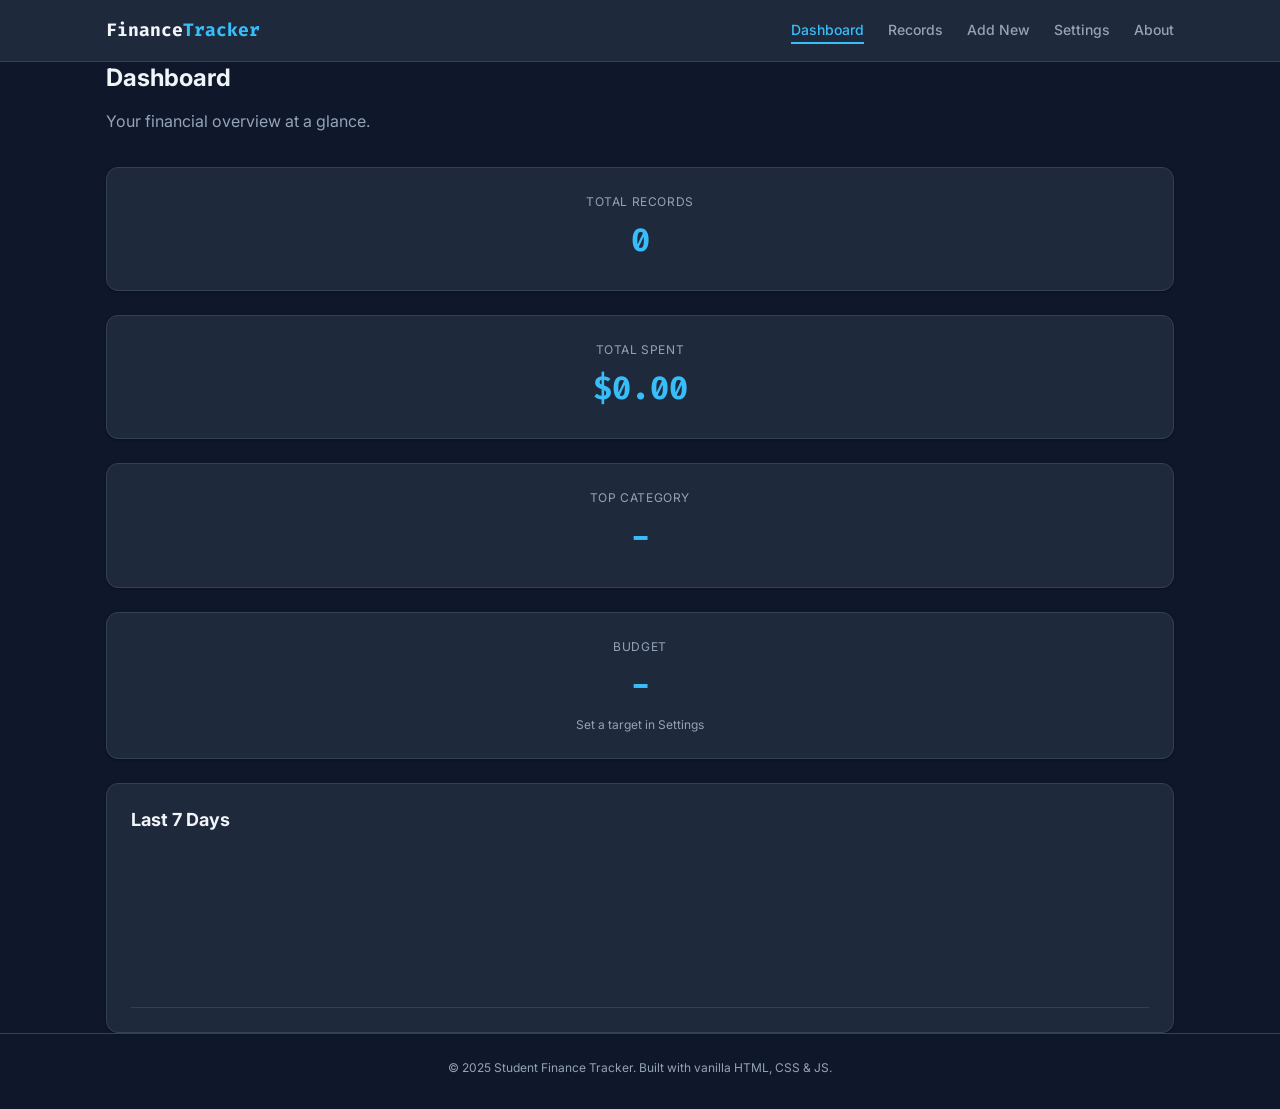
==== index.html @ 7076425b "feat: Add Dashboard page with stats grid and chart section" ====
<!DOCTYPE html>
<html lang="en">
<head>
  <meta charset="UTF-8">
  <meta name="viewport" content="width=device-width, initial-scale=1.0">
  <meta name="description" content="Student Finance Tracker - Dashboard">
  <title>Dashboard | Student Finance Tracker</title>
  <link rel="preconnect" href="https://fonts.googleapis.com">
  <link rel="preconnect" href="https://fonts.gstatic.com" crossorigin>
  <link href="https://fonts.googleapis.com/css2?family=Fira+Code:wght@400;500&family=Inter:wght@400;500;600;700&display=swap" rel="stylesheet">
  <link rel="stylesheet" href="styles/vars.css">
  <link rel="stylesheet" href="styles/global.css">
  <link rel="stylesheet" href="styles/layout.css">
  <link rel="stylesheet" href="styles/components.css">
</head>
<body>
  <a href="#main-content" class="skip-link">Skip to content</a>

  <header class="main-header">
    <div class="container header-content">
      <a href="index.html" class="logo">Finance<span class="accent">Tracker</span></a>
      <button class="mobile-menu-toggle" aria-label="Toggle navigation" aria-expanded="false">
        <span class="bar"></span><span class="bar"></span><span class="bar"></span>
      </button>
      <nav class="main-nav" aria-label="Main navigation">
        <ul class="nav-list">
          <li><a href="index.html" class="nav-link active">Dashboard</a></li>
          <li><a href="records.html" class="nav-link">Records</a></li>
          <li><a href="addnew.html" class="nav-link">Add New</a></li>
          <li><a href="settings.html" class="nav-link">Settings</a></li>
          <li><a href="about.html" class="nav-link">About</a></li>
        </ul>
      </nav>
    </div>
  </header>

  <main id="main-content" class="container">
    <section aria-labelledby="dashboard-heading">
      <header class="section-header">
        <h1 id="dashboard-heading">Dashboard</h1>
        <p>Your financial overview at a glance.</p>
      </header>

      <div class="dashboard-grid">
        <!-- Total Records -->
        <div class="card stat-card">
          <span class="stat-label">Total Records</span>
          <span class="stat-value" id="total-records">0</span>
        </div>

        <!-- Total Amount -->
        <div class="card stat-card">
          <span class="stat-label">Total Spent</span>
          <span class="stat-value" id="total-amount">$0.00</span>
        </div>

        <!-- Top Category -->
        <div class="card stat-card">
          <span class="stat-label">Top Category</span>
          <span class="stat-value" id="top-category">-</span>
        </div>

        <!-- Budget Status -->
        <div class="card stat-card" id="budget-card" role="status" aria-live="polite">
          <span class="stat-label">Budget</span>
          <span class="stat-value" id="budget-value">-</span>
          <span class="stat-note" id="budget-note">Set a target in Settings</span>
        </div>

        <!-- 7-Day Trend Chart -->
        <div class="card chart-card" style="grid-column: 1 / -1;">
          <h3>Last 7 Days</h3>
          <div class="chart-bars" id="chart-bars" role="img" aria-label="Spending trend for the last 7 days">
            <!-- Bars rendered by dashboard.js -->
          </div>
        </div>
      </div>
    </section>
  </main>

  <footer class="main-footer">
    <div class="container">
      <p>&copy; 2025 Student Finance Tracker. Built with vanilla HTML, CSS &amp; JS.</p>
    </div>
  </footer>

  <script src="scripts/storage.js"></script>
  <script src="scripts/ui.js"></script>
  <script src="scripts/settings.js"></script>
  <script src="scripts/dashboard.js"></script>
</body>
</html>
---- styles/vars.css ----
/* =========================================
   CSS Custom Properties (Variables)
   Dark theme is the default (mobile-first)
   ========================================= */
:root {
  /* Colors - Dark Theme */
  --color-bg-deep: #0f172a;
  --color-bg-card: #1e293b;
  --color-bg-hover: #334155;
  --color-text-primary: #f1f5f9;
  --color-text-secondary: #94a3b8;
  --color-accent: #38bdf8;
  --color-accent-hover: #7dd3fc;
  --color-accent-glow: rgba(56, 189, 248, 0.15);
  --color-success: #4ade80;
  --color-danger: #f87171;
  --color-warning: #fbbf24;

  /* Typography */
  --font-base: 'Inter', system-ui, -apple-system, sans-serif;
  --font-mono: 'Fira Code', monospace;
  --fs-xs: 0.75rem;
  --fs-sm: 0.875rem;
  --fs-base: 1rem;
  --fs-lg: 1.125rem;
  --fs-xl: 1.25rem;
  --fs-2xl: 1.5rem;
  --fs-3xl: 2rem;

  /* Spacing */
  --sp-xs: 0.25rem;
  --sp-sm: 0.5rem;
  --sp-md: 1rem;
  --sp-lg: 1.5rem;
  --sp-xl: 2rem;
  --sp-2xl: 3rem;

  /* Borders & Shadows */
  --radius-sm: 4px;
  --radius-md: 8px;
  --radius-lg: 12px;
  --shadow: 0 1px 3px rgba(0, 0, 0, 0.3);
  --transition: 0.2s ease;
}

/* Light Theme Override */
[data-theme="light"] {
  --color-bg-deep: #f1f5f9;
  --color-bg-card: #ffffff;
  --color-bg-hover: #e2e8f0;
  --color-text-primary: #0f172a;
  --color-text-secondary: #64748b;
  --color-accent: #0284c7;
  --color-accent-hover: #0369a1;
  --color-accent-glow: rgba(2, 132, 199, 0.1);
  --shadow: 0 1px 3px rgba(0, 0, 0, 0.1);
}
---- styles/global.css ----
/* =========================================
   Global Reset & Base Styles
   ========================================= */

*, *::before, *::after {
  box-sizing: border-box;
  margin: 0;
  padding: 0;
}

html {
  font-size: 100%;
  scroll-behavior: smooth;
}

body {
  font-family: var(--font-base);
  background-color: var(--color-bg-deep);
  color: var(--color-text-primary);
  line-height: 1.6;
  min-height: 100vh;
  display: flex;
  flex-direction: column;
}

/* Typography */
h1, h2, h3 {
  color: var(--color-text-primary);
  line-height: 1.3;
  margin-bottom: var(--sp-md);
}

h1 { font-size: var(--fs-2xl); }
h2 { font-size: var(--fs-xl); }
h3 { font-size: var(--fs-lg); }

p {
  color: var(--color-text-secondary);
  margin-bottom: var(--sp-sm);
}

a {
  color: var(--color-accent);
  text-decoration: none;
  transition: color var(--transition);
}

a:hover {
  color: var(--color-accent-hover);
  text-decoration: underline;
}

/* Focus - Accessibility */
:focus-visible {
  outline: 2px solid var(--color-accent);
  outline-offset: 2px;
}

/* Utilities */
.container {
  width: 100%;
  max-width: 1100px;
  margin: 0 auto;
  padding: 0 var(--sp-md);
}

/* Screen-reader only (visually hidden but accessible) */
.sr-only {
  position: absolute;
  width: 1px;
  height: 1px;
  padding: 0;
  margin: -1px;
  overflow: hidden;
  clip: rect(0, 0, 0, 0);
  white-space: nowrap;
  border: 0;
}

/* Mark highlight for search results */
mark {
  background-color: var(--color-warning);
  color: #000;
  padding: 0 2px;
  border-radius: 2px;
}
---- styles/layout.css ----
/* =========================================
   Layout: Header, Nav, Footer, Responsive
   ========================================= */

/* Skip Link (a11y) */
.skip-link {
  position: absolute;
  top: -100%;
  left: var(--sp-md);
  background: var(--color-accent);
  color: #fff;
  padding: var(--sp-sm) var(--sp-md);
  border-radius: var(--radius-sm);
  z-index: 9999;
  font-weight: 600;
}

.skip-link:focus {
  top: var(--sp-sm);
}

/* Header */
.main-header {
  background-color: var(--color-bg-card);
  border-bottom: 1px solid var(--color-bg-hover);
  padding: var(--sp-md) 0;
  position: sticky;
  top: 0;
  z-index: 100;
}

.header-content {
  display: flex;
  justify-content: space-between;
  align-items: center;
}

.logo {
  font-family: var(--font-mono);
  font-weight: 700;
  font-size: var(--fs-lg);
  color: var(--color-text-primary);
  text-decoration: none;
}

.logo:hover { text-decoration: none; }

.logo .accent {
  color: var(--color-accent);
}

/* Navigation - Mobile first: hidden */
.main-nav {
  display: none;
}

.nav-list {
  list-style: none;
  display: flex;
  gap: var(--sp-lg);
}

.nav-link {
  color: var(--color-text-secondary);
  font-size: var(--fs-sm);
  font-weight: 500;
  padding: var(--sp-xs) 0;
  text-decoration: none;
  transition: color var(--transition);
}

.nav-link::after {
  content: '';
  display: block;
  width: 0;
  height: 2px;
  background: var(--color-accent);
  transition: width var(--transition);
}

.nav-link:hover,
.nav-link.active {
  color: var(--color-accent);
  text-decoration: none;
}

.nav-link:hover::after,
.nav-link.active::after {
  width: 100%;
}

/* Hamburger Toggle */
.mobile-menu-toggle {
  display: flex;
  flex-direction: column;
  gap: 5px;
  background: none;
  border: none;
  cursor: pointer;
  padding: var(--sp-xs);
}

.bar {
  width: 24px;
  height: 2px;
  background-color: var(--color-text-primary);
  transition: var(--transition);
}

/* Mobile Nav Open State */
@media (max-width: 767px) {
  .main-nav.open {
    display: block;
    position: absolute;
    top: 100%;
    left: 0;
    right: 0;
    background-color: var(--color-bg-card);
    border-bottom: 1px solid var(--color-bg-hover);
    padding: var(--sp-md);
    animation: slideDown 0.25s ease-out;
  }

  .main-nav.open .nav-list {
    flex-direction: column;
    gap: var(--sp-sm);
  }
}

/* Main Content */
main {
  flex: 1;
  padding: var(--sp-xl) 0;
}

/* Fade-in for page content */
main > section {
  animation: fadeIn 0.3s ease;
}

.section-header {
  margin-bottom: var(--sp-xl);
}

.section-header p {
  margin-top: var(--sp-xs);
}

/* Footer */
.main-footer {
  padding: var(--sp-lg) 0;
  text-align: center;
  font-size: var(--fs-xs);
  color: var(--color-text-secondary);
  border-top: 1px solid var(--color-bg-hover);
}

/* =========================================
   Responsive Breakpoints
   Base: ~360px (mobile)
   ========================================= */

/* Tablet: 768px */
@media (min-width: 768px) {
  .mobile-menu-toggle {
    display: none;
  }

  .main-nav {
    display: block;
  }

  .dashboard-grid {
    grid-template-columns: repeat(2, 1fr);
  }
}

/* Desktop: 1024px */
@media (min-width: 1024px) {
  .dashboard-grid {
    grid-template-columns: repeat(4, 1fr);
  }

  .chart-card {
    grid-column: 1 / -1;
  }
}

/* =========================================
   Animations
   ========================================= */
@keyframes slideDown {
  from { opacity: 0; transform: translateY(-8px); }
  to   { opacity: 1; transform: translateY(0); }
}

@keyframes fadeIn {
  from { opacity: 0; }
  to   { opacity: 1; }
}
---- styles/components.css ----
/* =========================================
   Components: Cards, Buttons, Forms,
   Tables, Modals, Toasts, Dashboard
   ========================================= */

/* ---------- Cards ---------- */
.card {
  background-color: var(--color-bg-card);
  border: 1px solid var(--color-bg-hover);
  border-radius: var(--radius-lg);
  padding: var(--sp-lg);
  box-shadow: var(--shadow);
}

/* ---------- Buttons ---------- */
.btn {
  display: inline-flex;
  align-items: center;
  justify-content: center;
  gap: var(--sp-sm);
  padding: 0.6rem 1.25rem;
  border-radius: var(--radius-md);
  font-weight: 600;
  font-size: var(--fs-sm);
  font-family: var(--font-base);
  cursor: pointer;
  border: 1px solid var(--color-bg-hover);
  background: var(--color-bg-card);
  color: var(--color-text-primary);
  transition: background var(--transition), transform var(--transition);
  text-decoration: none;
}

.btn:hover {
  background: var(--color-bg-hover);
  text-decoration: none;
}

.btn-primary {
  background-color: var(--color-accent);
  color: #fff;
  border-color: var(--color-accent);
}

.btn-primary:hover {
  background-color: var(--color-accent-hover);
  border-color: var(--color-accent-hover);
  transform: translateY(-1px);
}

.btn-danger {
  background-color: var(--color-danger);
  color: #fff;
  border-color: var(--color-danger);
}

.btn-danger:hover {
  opacity: 0.9;
}

.btn-icon {
  padding: 0.4rem;
  border-radius: 50%;
  background: transparent;
  color: var(--color-text-secondary);
  border: none;
  cursor: pointer;
  transition: var(--transition);
  display: inline-flex;
  align-items: center;
}

.btn-icon:hover {
  background-color: var(--color-bg-hover);
  color: var(--color-accent);
}

/* ---------- Forms ---------- */
.form-group {
  margin-bottom: var(--sp-lg);
}

.form-label {
  display: block;
  margin-bottom: var(--sp-xs);
  color: var(--color-text-secondary);
  font-size: var(--fs-sm);
  font-weight: 500;
}

.form-input,
.form-select {
  width: 100%;
  padding: 0.65rem 0.75rem;
  background-color: var(--color-bg-deep);
  border: 1px solid var(--color-bg-hover);
  border-radius: var(--radius-md);
  color: var(--color-text-primary);
  font-family: var(--font-base);
  font-size: var(--fs-base);
  transition: border-color var(--transition);
}

.form-input:focus,
.form-select:focus {
  outline: none;
  border-color: var(--color-accent);
  box-shadow: 0 0 0 3px var(--color-accent-glow);
}

/* Validation error state */
.form-input.invalid,
.form-select.invalid {
  border-color: var(--color-danger);
}

.form-error-msg {
  display: none;
  margin-top: var(--sp-xs);
  font-size: var(--fs-xs);
  color: var(--color-danger);
}

/* ---------- Tables ---------- */
.table-container {
  overflow-x: auto;
  border-radius: var(--radius-md);
  border: 1px solid var(--color-bg-hover);
}

.data-table {
  width: 100%;
  border-collapse: collapse;
  min-width: 550px;
}

.data-table th,
.data-table td {
  padding: var(--sp-md);
  text-align: left;
  border-bottom: 1px solid var(--color-bg-hover);
}

.data-table th {
  background-color: var(--color-bg-hover);
  color: var(--color-text-primary);
  font-size: var(--fs-xs);
  font-weight: 600;
  text-transform: uppercase;
  letter-spacing: 0.05em;
}

.data-table tbody tr:hover td {
  background-color: var(--color-accent-glow);
}

/* Responsive table: cards on mobile */
@media (max-width: 767px) {
  .data-table { min-width: 0; }
  .data-table thead { display: none; }

  .data-table tbody,
  .data-table tr,
  .data-table td {
    display: block;
    width: 100%;
  }

  .data-table tr {
    margin-bottom: var(--sp-md);
    background: var(--color-bg-card);
    border: 1px solid var(--color-bg-hover);
    border-radius: var(--radius-md);
    padding: var(--sp-sm);
  }

  .data-table td {
    display: flex;
    justify-content: space-between;
    align-items: center;
    padding: var(--sp-sm);
    border-bottom: 1px solid var(--color-bg-hover);
  }

  .data-table td:last-child {
    border-bottom: none;
    justify-content: flex-end;
    gap: var(--sp-sm);
  }

  .data-table td::before {
    content: attr(data-label);
    font-weight: 600;
    font-size: var(--fs-xs);
    color: var(--color-text-secondary);
    text-transform: uppercase;
  }
}

/* ---------- Badges ---------- */
.badge {
  display: inline-block;
  padding: 0.15em 0.6em;
  border-radius: 999px;
  font-size: var(--fs-xs);
  font-weight: 600;
  background-color: var(--color-accent-glow);
  color: var(--color-accent);
  border: 1px solid currentColor;
}

/* ---------- Dashboard ---------- */
.dashboard-grid {
  display: grid;
  grid-template-columns: 1fr;
  gap: var(--sp-lg);
}

.stat-card {
  text-align: center;
}

.stat-label {
  display: block;
  font-size: var(--fs-xs);
  color: var(--color-text-secondary);
  text-transform: uppercase;
  letter-spacing: 0.05em;
  margin-bottom: var(--sp-xs);
}

.stat-value {
  display: block;
  font-size: var(--fs-3xl);
  font-weight: 700;
  color: var(--color-accent);
  font-family: var(--font-mono);
}

.stat-note {
  display: block;
  font-size: var(--fs-xs);
  color: var(--color-text-secondary);
  margin-top: var(--sp-xs);
}

.stat-note.over-budget {
  color: var(--color-danger);
  font-weight: 600;
}

.stat-note.under-budget {
  color: var(--color-success);
}

/* Simple CSS Bar Chart */
.chart-card h3 {
  margin-bottom: var(--sp-md);
}

.chart-bars {
  display: flex;
  align-items: flex-end;
  gap: var(--sp-sm);
  height: 160px;
  padding-top: var(--sp-md);
  border-bottom: 1px solid var(--color-bg-hover);
}

.chart-col {
  flex: 1;
  display: flex;
  flex-direction: column;
  align-items: center;
  height: 100%;
  justify-content: flex-end;
}

.chart-bar {
  width: 100%;
  max-width: 40px;
  background-color: var(--color-accent);
  border-radius: var(--radius-sm) var(--radius-sm) 0 0;
  min-height: 2px;
  transition: height 0.4s ease;
}

.chart-label {
  font-size: var(--fs-xs);
  color: var(--color-text-secondary);
  margin-top: var(--sp-xs);
  text-align: center;
}

.chart-amount {
  font-size: var(--fs-xs);
  color: var(--color-text-secondary);
  margin-bottom: var(--sp-xs);
}

/* ---------- Controls Bar (Records page) ---------- */
.controls-card {
  display: flex;
  flex-wrap: wrap;
  gap: var(--sp-md);
  align-items: center;
  margin-bottom: var(--sp-lg);
}

.controls-card .search-box {
  flex: 1;
  min-width: 200px;
}

.controls-card .filter-box {
  min-width: 160px;
}

/* ---------- Modal ---------- */
.modal-overlay {
  position: fixed;
  inset: 0;
  background-color: rgba(0, 0, 0, 0.6);
  display: flex;
  justify-content: center;
  align-items: center;
  z-index: 200;
  opacity: 0;
  visibility: hidden;
  transition: opacity 0.25s ease, visibility 0.25s ease;
}

.modal-overlay.active {
  opacity: 1;
  visibility: visible;
}

.modal-content {
  background: var(--color-bg-card);
  border: 1px solid var(--color-bg-hover);
  border-radius: var(--radius-lg);
  padding: var(--sp-xl);
  width: 90%;
  max-width: 400px;
  text-align: center;
  transform: scale(0.95);
  transition: transform 0.25s ease;
}

.modal-overlay.active .modal-content {
  transform: scale(1);
}

.modal-title {
  font-size: var(--fs-xl);
  margin-bottom: var(--sp-sm);
}

.modal-body {
  color: var(--color-text-secondary);
  margin-bottom: var(--sp-lg);
}

.modal-footer {
  display: flex;
  justify-content: center;
  gap: var(--sp-md);
}

/* ---------- Toast Notification ---------- */
.toast {
  position: fixed;
  top: var(--sp-lg);
  right: var(--sp-lg);
  background: var(--color-accent);
  color: #fff;
  padding: var(--sp-md) var(--sp-lg);
  border-radius: var(--radius-md);
  font-weight: 600;
  font-size: var(--fs-sm);
  z-index: 300;
  transform: translateX(120%);
  transition: transform 0.3s ease;
  box-shadow: var(--shadow);
}

.toast.visible {
  transform: translateX(0);
}

/* ---------- Settings ---------- */
.setting-row {
  display: flex;
  justify-content: space-between;
  align-items: center;
  padding: var(--sp-md) 0;
  border-bottom: 1px solid var(--color-bg-hover);
}

.setting-row:last-child {
  border-bottom: none;
}

.setting-info {
  flex: 1;
}

.setting-info .form-label {
  margin-bottom: 0;
}

.setting-info p {
  font-size: var(--fs-xs);
  margin: 0;
}

/* ---------- About Page ---------- */
.about-features li {
  padding: var(--sp-xs) 0;
  color: var(--color-text-secondary);
}
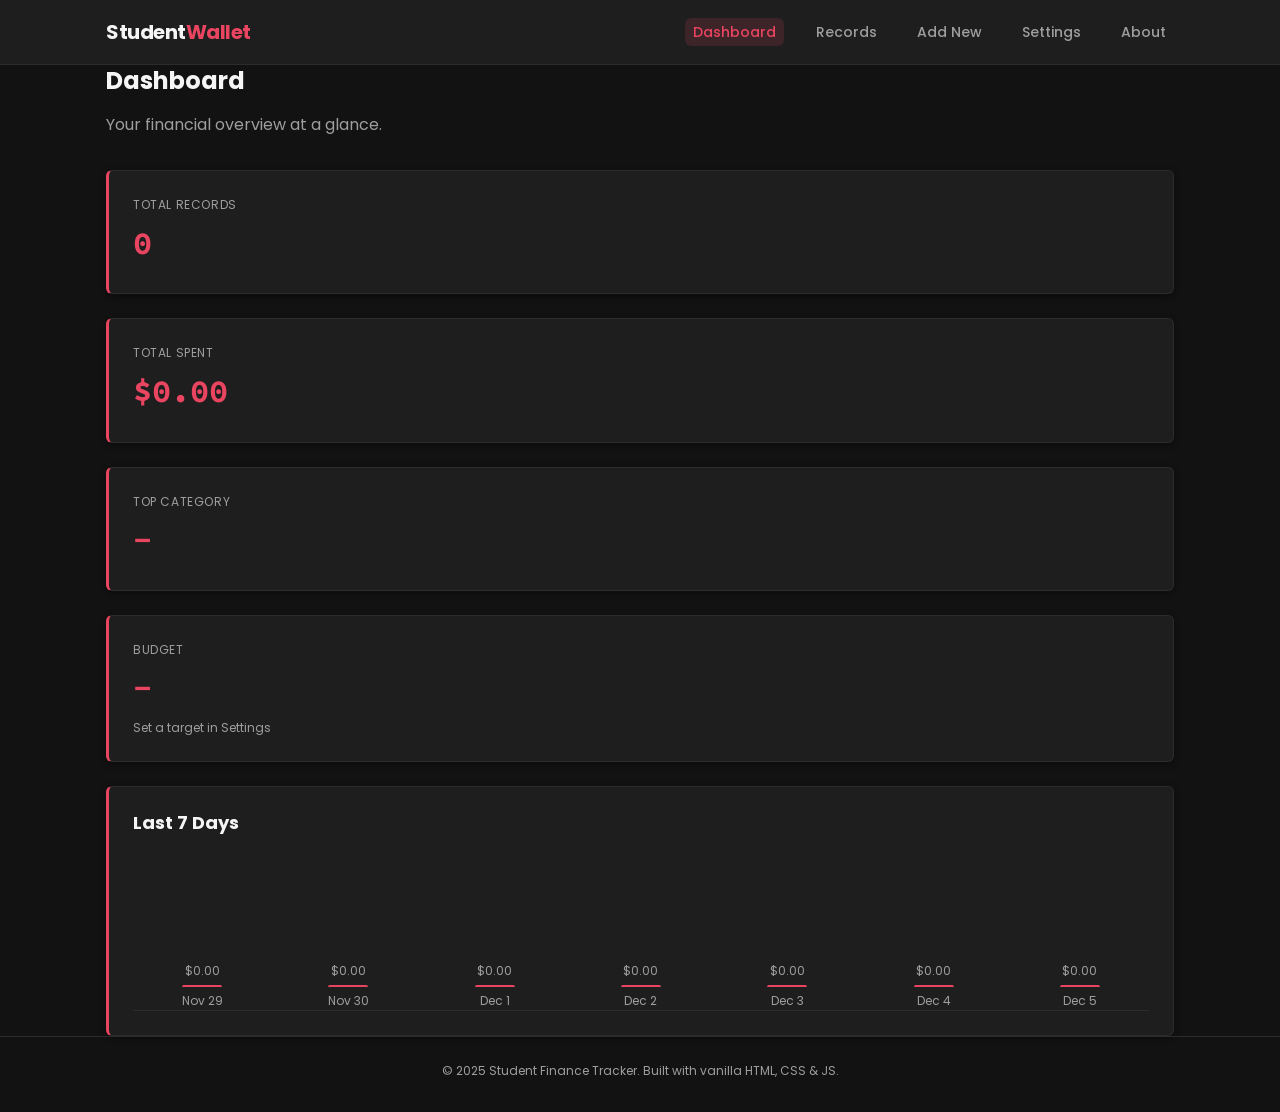
==== commit f6e2afe5: "style: Redesign UI with new branding, fonts, card style, and layout structure" ====
--- a/index.html
+++ b/index.html
@@ -7,7 +7,7 @@
   <title>Dashboard | Student Finance Tracker</title>
   <link rel="preconnect" href="https://fonts.googleapis.com">
   <link rel="preconnect" href="https://fonts.gstatic.com" crossorigin>
-  <link href="https://fonts.googleapis.com/css2?family=Fira+Code:wght@400;500&family=Inter:wght@400;500;600;700&display=swap" rel="stylesheet">
+  <link href="https://fonts.googleapis.com/css2?family=Poppins:wght@400;500;600;700&family=Source+Code+Pro:wght@400;500&display=swap" rel="stylesheet">
   <link rel="stylesheet" href="styles/vars.css">
   <link rel="stylesheet" href="styles/global.css">
   <link rel="stylesheet" href="styles/layout.css">
@@ -18,7 +18,7 @@
 
   <header class="main-header">
     <div class="container header-content">
-      <a href="index.html" class="logo">Finance<span class="accent">Tracker</span></a>
+      <a href="index.html" class="logo">Student<span class="accent">Wallet</span></a>
       <button class="mobile-menu-toggle" aria-label="Toggle navigation" aria-expanded="false">
         <span class="bar"></span><span class="bar"></span><span class="bar"></span>
       </button>
--- a/styles/vars.css
+++ b/styles/vars.css
@@ -4,21 +4,21 @@
    ========================================= */
 :root {
   /* Colors - Dark Theme */
-  --color-bg-deep: #0f172a;
-  --color-bg-card: #1e293b;
-  --color-bg-hover: #334155;
-  --color-text-primary: #f1f5f9;
-  --color-text-secondary: #94a3b8;
-  --color-accent: #38bdf8;
-  --color-accent-hover: #7dd3fc;
-  --color-accent-glow: rgba(56, 189, 248, 0.15);
-  --color-success: #4ade80;
-  --color-danger: #f87171;
-  --color-warning: #fbbf24;
+  --color-bg-deep: #121212;
+  --color-bg-card: #1e1e1e;
+  --color-bg-hover: #2c2c2c;
+  --color-text-primary: #f5f5f5;
+  --color-text-secondary: #9e9e9e;
+  --color-accent: #e94560;
+  --color-accent-hover: #ff6b81;
+  --color-accent-glow: rgba(233, 69, 96, 0.15);
+  --color-success: #66bb6a;
+  --color-danger: #e74c3c;
+  --color-warning: #ffa726;
 
   /* Typography */
-  --font-base: 'Inter', system-ui, -apple-system, sans-serif;
-  --font-mono: 'Fira Code', monospace;
+  --font-base: 'Poppins', system-ui, -apple-system, sans-serif;
+  --font-mono: 'Source Code Pro', monospace;
   --fs-xs: 0.75rem;
   --fs-sm: 0.875rem;
   --fs-base: 1rem;
@@ -36,22 +36,22 @@
   --sp-2xl: 3rem;
 
   /* Borders & Shadows */
-  --radius-sm: 4px;
-  --radius-md: 8px;
-  --radius-lg: 12px;
-  --shadow: 0 1px 3px rgba(0, 0, 0, 0.3);
+  --radius-sm: 3px;
+  --radius-md: 6px;
+  --radius-lg: 6px;
+  --shadow: 0 2px 6px rgba(0, 0, 0, 0.4);
   --transition: 0.2s ease;
 }
 
 /* Light Theme Override */
 [data-theme="light"] {
-  --color-bg-deep: #f1f5f9;
+  --color-bg-deep: #fafafa;
   --color-bg-card: #ffffff;
-  --color-bg-hover: #e2e8f0;
-  --color-text-primary: #0f172a;
-  --color-text-secondary: #64748b;
-  --color-accent: #0284c7;
-  --color-accent-hover: #0369a1;
-  --color-accent-glow: rgba(2, 132, 199, 0.1);
-  --shadow: 0 1px 3px rgba(0, 0, 0, 0.1);
+  --color-bg-hover: #eeeeee;
+  --color-text-primary: #212121;
+  --color-text-secondary: #757575;
+  --color-accent: #c62828;
+  --color-accent-hover: #b71c1c;
+  --color-accent-glow: rgba(198, 40, 40, 0.1);
+  --shadow: 0 1px 4px rgba(0, 0, 0, 0.1);
 }
--- a/styles/layout.css
+++ b/styles/layout.css
@@ -36,11 +36,12 @@
 }
 
 .logo {
-  font-family: var(--font-mono);
+  font-family: var(--font-base);
   font-weight: 700;
-  font-size: var(--fs-lg);
+  font-size: var(--fs-xl);
   color: var(--color-text-primary);
   text-decoration: none;
+  letter-spacing: -0.5px;
 }
 
 .logo:hover { text-decoration: none; }
@@ -64,29 +65,17 @@
   color: var(--color-text-secondary);
   font-size: var(--fs-sm);
   font-weight: 500;
-  padding: var(--sp-xs) 0;
+  padding: var(--sp-xs) var(--sp-sm);
+  border-radius: var(--radius-md);
   text-decoration: none;
-  transition: color var(--transition);
-}
-
-.nav-link::after {
-  content: '';
-  display: block;
-  width: 0;
-  height: 2px;
-  background: var(--color-accent);
-  transition: width var(--transition);
+  transition: color var(--transition), background var(--transition);
 }
 
 .nav-link:hover,
 .nav-link.active {
   color: var(--color-accent);
+  background: var(--color-accent-glow);
   text-decoration: none;
-}
-
-.nav-link:hover::after,
-.nav-link.active::after {
-  width: 100%;
 }
 
 /* Hamburger Toggle */
@@ -178,7 +167,7 @@
 /* Desktop: 1024px */
 @media (min-width: 1024px) {
   .dashboard-grid {
-    grid-template-columns: repeat(4, 1fr);
+    grid-template-columns: repeat(3, 1fr);
   }
 
   .chart-card {
--- a/styles/components.css
+++ b/styles/components.css
@@ -7,6 +7,7 @@
 .card {
   background-color: var(--color-bg-card);
   border: 1px solid var(--color-bg-hover);
+  border-left: 3px solid var(--color-accent);
   border-radius: var(--radius-lg);
   padding: var(--sp-lg);
   box-shadow: var(--shadow);
@@ -217,7 +218,7 @@
 }
 
 .stat-card {
-  text-align: center;
+  text-align: left;
 }
 
 .stat-label {
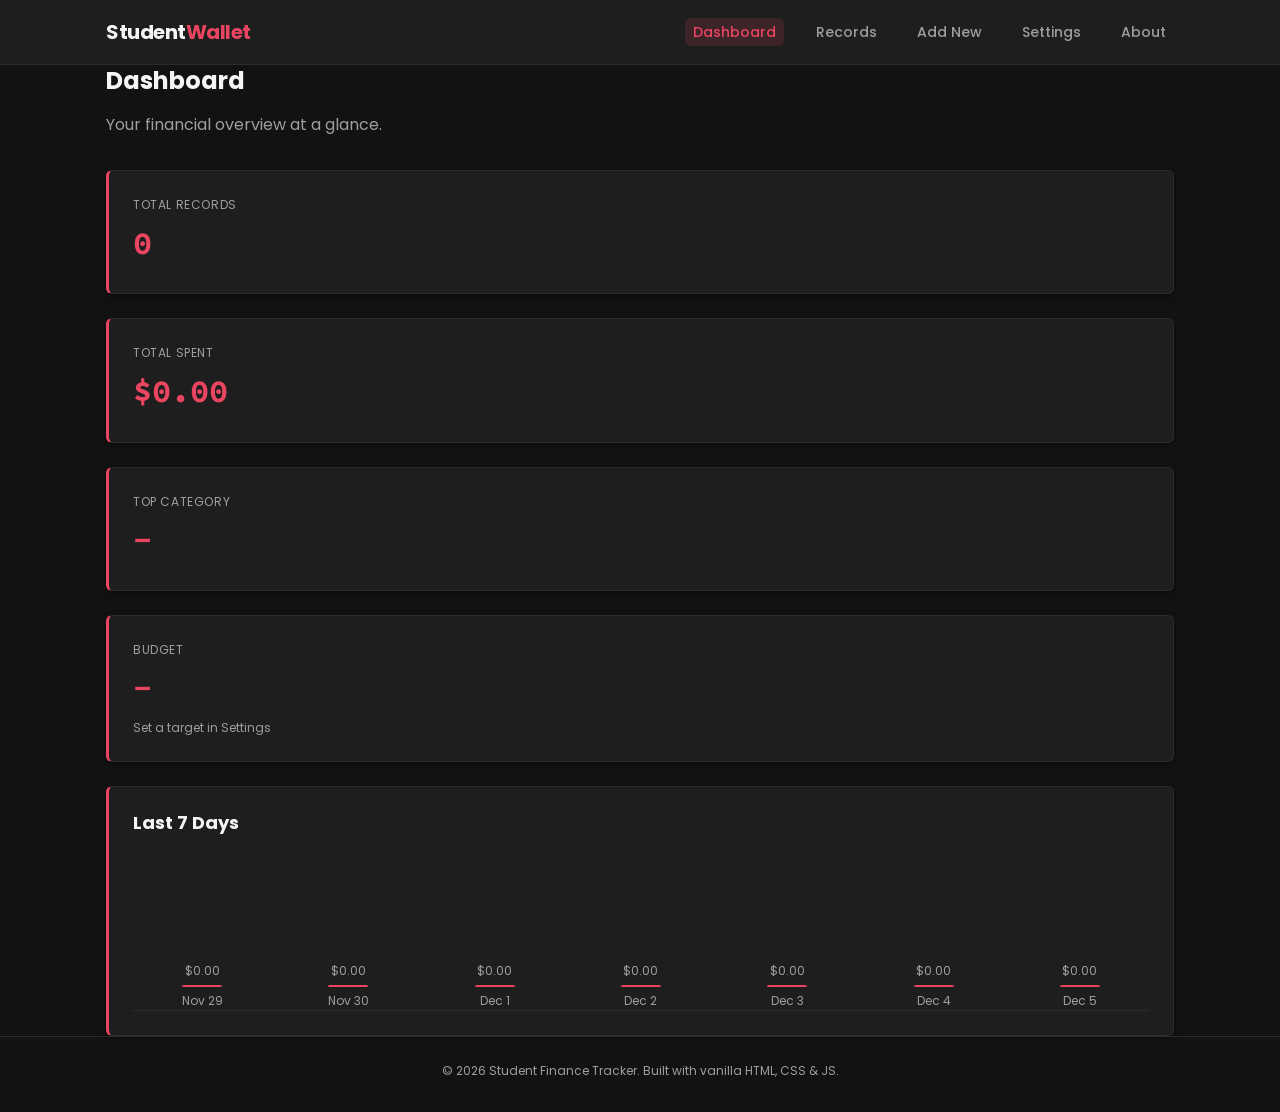
==== commit ead133c0: "fix: Update all dates from 2025 to 2026 across footers, seed data, tests, and README" ====
--- a/index.html
+++ b/index.html
@@ -80,7 +80,7 @@
 
   <footer class="main-footer">
     <div class="container">
-      <p>&copy; 2025 Student Finance Tracker. Built with vanilla HTML, CSS &amp; JS.</p>
+      <p>&copy; 2026 Student Finance Tracker. Built with vanilla HTML, CSS &amp; JS.</p>
     </div>
   </footer>
 
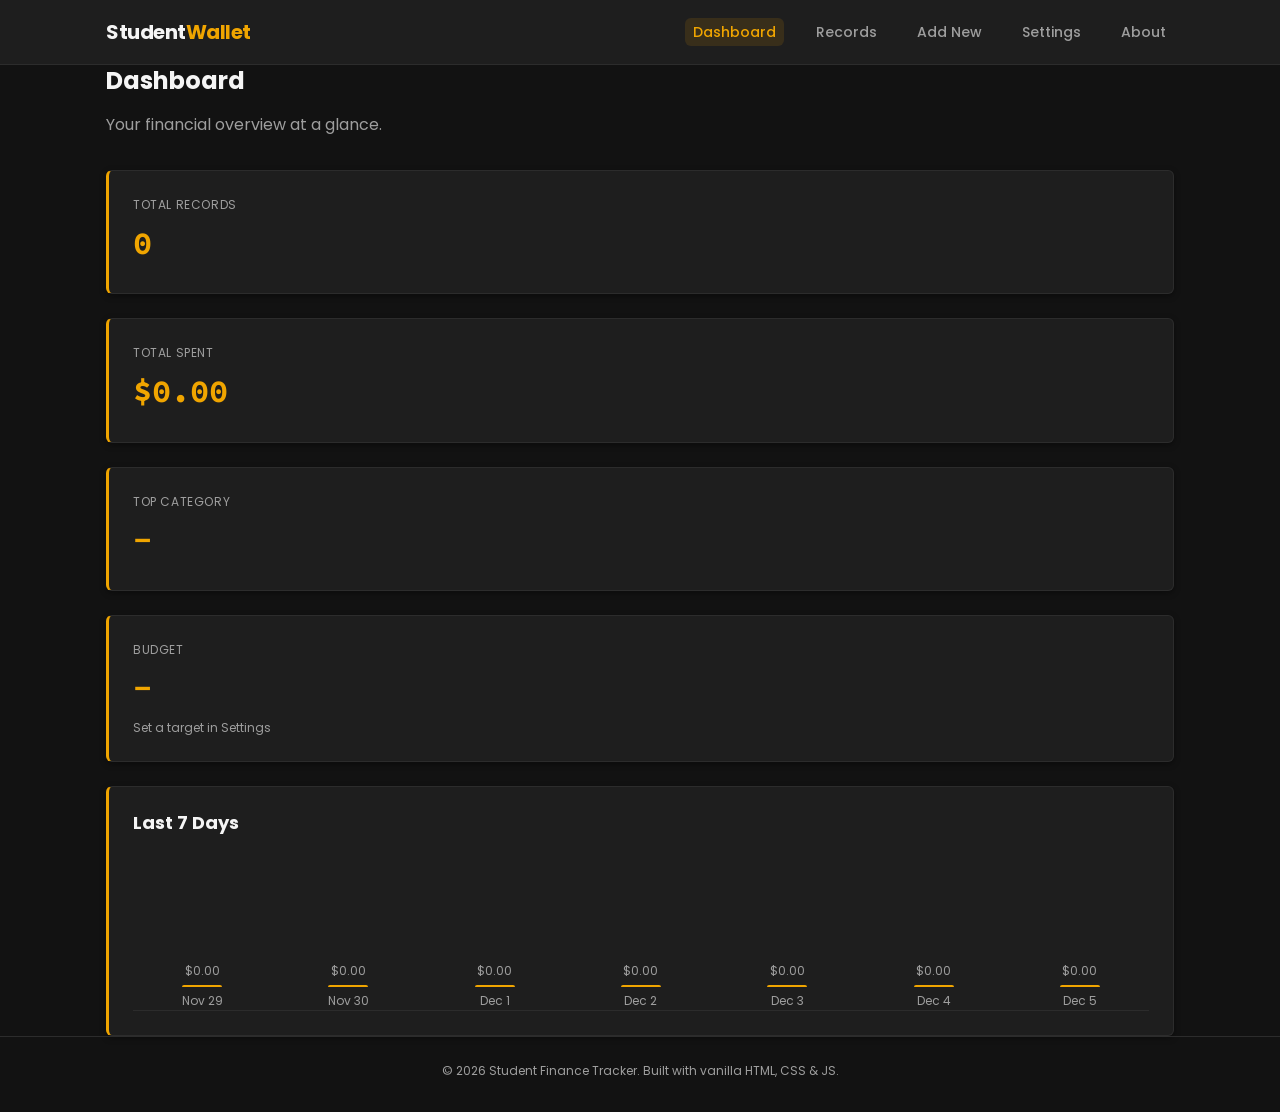
==== commit 3725793b: "fix: Apply theme instantly before CSS loads to prevent flash in both modes" ====
--- a/index.html
+++ b/index.html
@@ -8,6 +8,7 @@
   <link rel="preconnect" href="https://fonts.googleapis.com">
   <link rel="preconnect" href="https://fonts.gstatic.com" crossorigin>
   <link href="https://fonts.googleapis.com/css2?family=Poppins:wght@400;500;600;700&family=Source+Code+Pro:wght@400;500&display=swap" rel="stylesheet">
+  <script>document.documentElement.setAttribute('data-theme',localStorage.getItem('theme')||'dark')</script>
   <link rel="stylesheet" href="styles/vars.css">
   <link rel="stylesheet" href="styles/global.css">
   <link rel="stylesheet" href="styles/layout.css">
--- a/styles/vars.css
+++ b/styles/vars.css
@@ -9,11 +9,11 @@
   --color-bg-hover: #2c2c2c;
   --color-text-primary: #f5f5f5;
   --color-text-secondary: #9e9e9e;
-  --color-accent: #e94560;
-  --color-accent-hover: #ff6b81;
-  --color-accent-glow: rgba(233, 69, 96, 0.15);
-  --color-success: #66bb6a;
-  --color-danger: #e74c3c;
+  --color-accent: #f0a500;
+  --color-accent-hover: #ffbf33;
+  --color-accent-glow: rgba(240, 165, 0, 0.12);
+  --color-success: #4caf50;
+  --color-danger: #ef4444;
   --color-warning: #ffa726;
 
   /* Typography */
@@ -50,8 +50,8 @@
   --color-bg-hover: #eeeeee;
   --color-text-primary: #212121;
   --color-text-secondary: #757575;
-  --color-accent: #c62828;
-  --color-accent-hover: #b71c1c;
-  --color-accent-glow: rgba(198, 40, 40, 0.1);
+  --color-accent: #e69500;
+  --color-accent-hover: #cc8400;
+  --color-accent-glow: rgba(230, 149, 0, 0.1);
   --shadow: 0 1px 4px rgba(0, 0, 0, 0.1);
 }
--- a/styles/global.css
+++ b/styles/global.css
@@ -11,6 +11,7 @@
 html {
   font-size: 100%;
   scroll-behavior: smooth;
+  background-color: var(--color-bg-deep);
 }
 
 body {
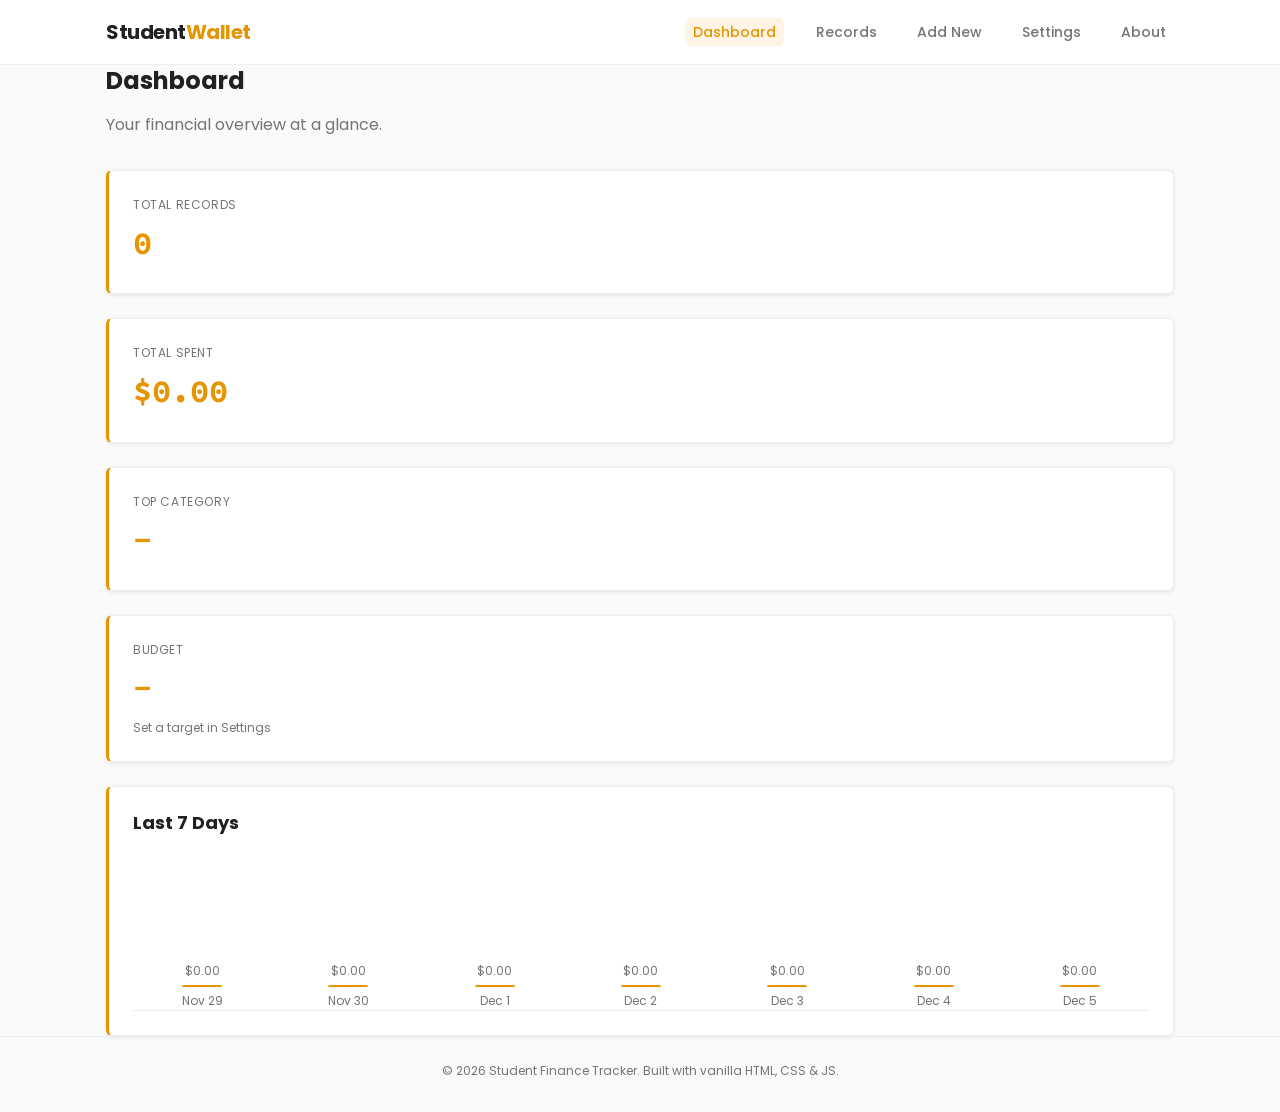
==== commit fa45affc: "style: Set light mode as the default theme" ====
--- a/index.html
+++ b/index.html
@@ -8,7 +8,7 @@
   <link rel="preconnect" href="https://fonts.googleapis.com">
   <link rel="preconnect" href="https://fonts.gstatic.com" crossorigin>
   <link href="https://fonts.googleapis.com/css2?family=Poppins:wght@400;500;600;700&family=Source+Code+Pro:wght@400;500&display=swap" rel="stylesheet">
-  <script>document.documentElement.setAttribute('data-theme',localStorage.getItem('theme')||'dark')</script>
+  <script>document.documentElement.setAttribute('data-theme',localStorage.getItem('theme')||'light')</script>
   <link rel="stylesheet" href="styles/vars.css">
   <link rel="stylesheet" href="styles/global.css">
   <link rel="stylesheet" href="styles/layout.css">
--- a/styles/global.css
+++ b/styles/global.css
@@ -11,7 +11,7 @@
 html {
   font-size: 100%;
   scroll-behavior: smooth;
-  background-color: var(--color-bg-deep);
+  background-color: #fafafa;
 }
 
 body {
